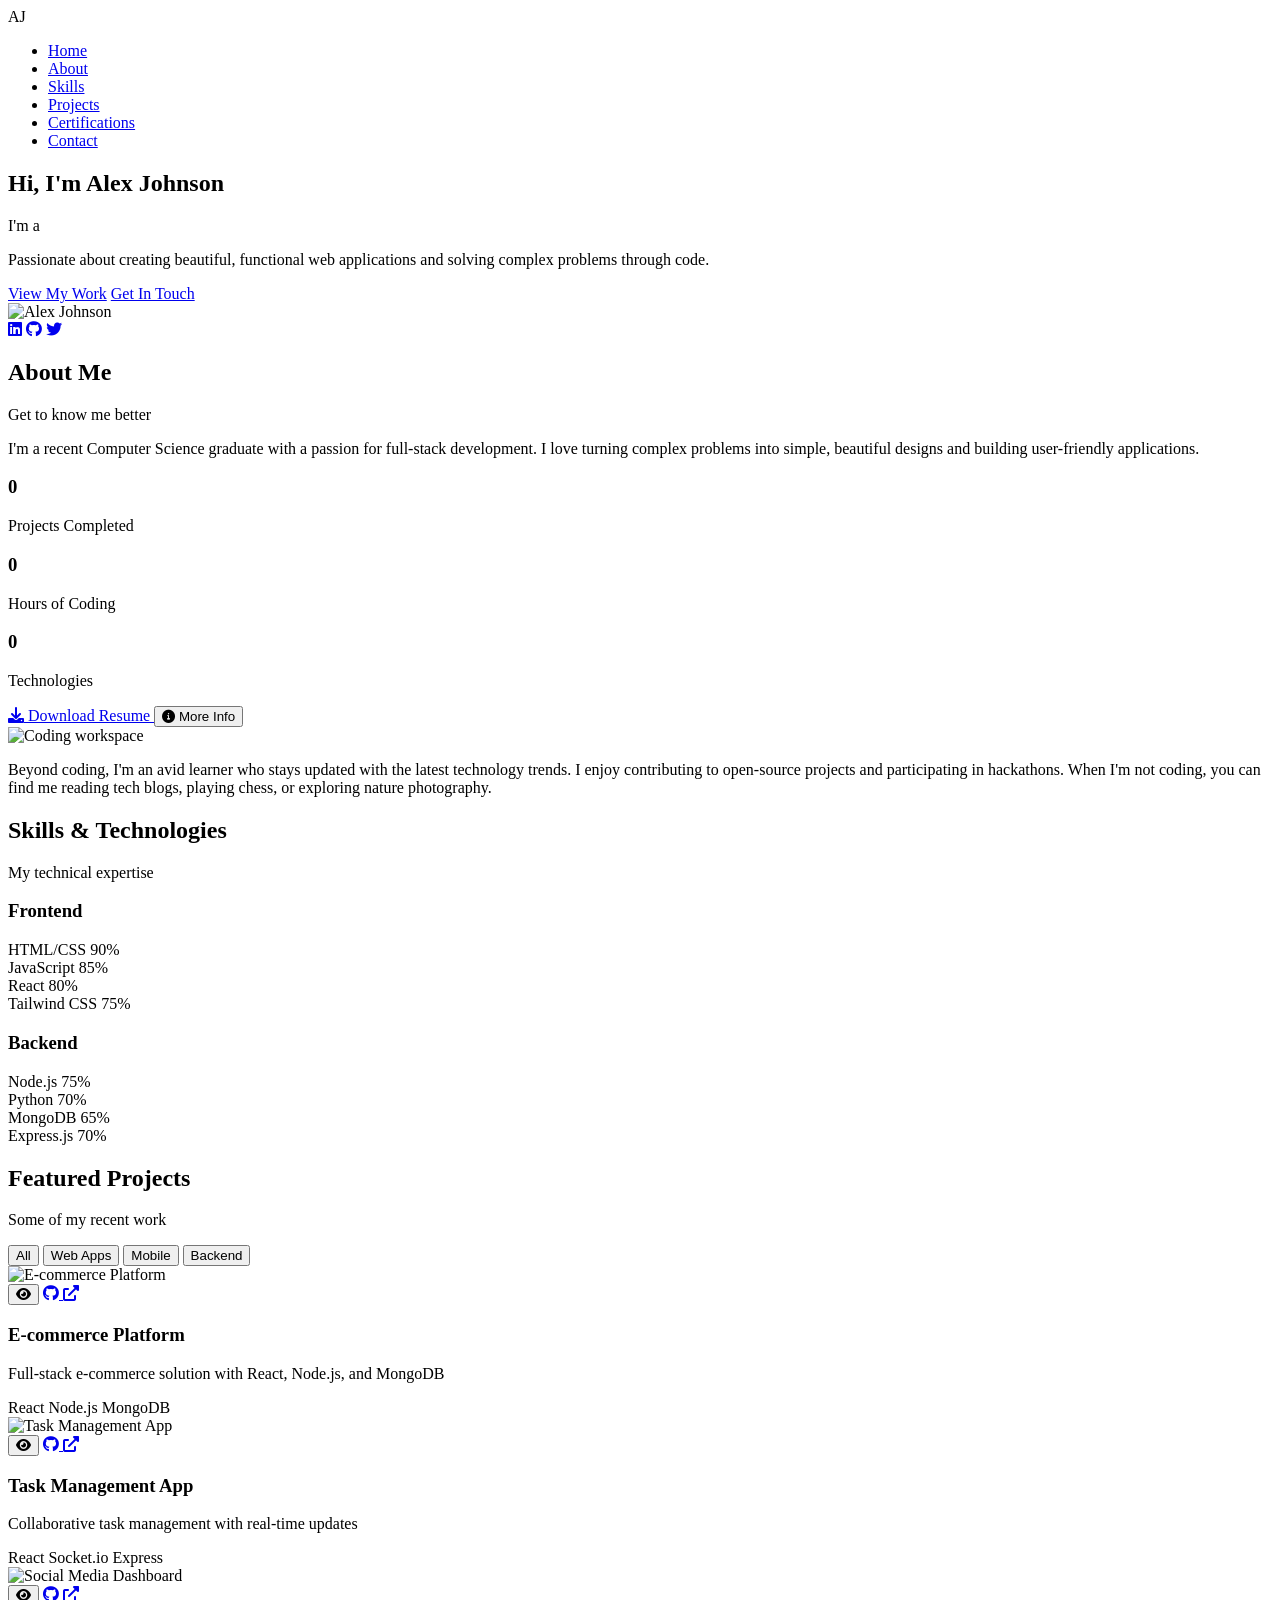
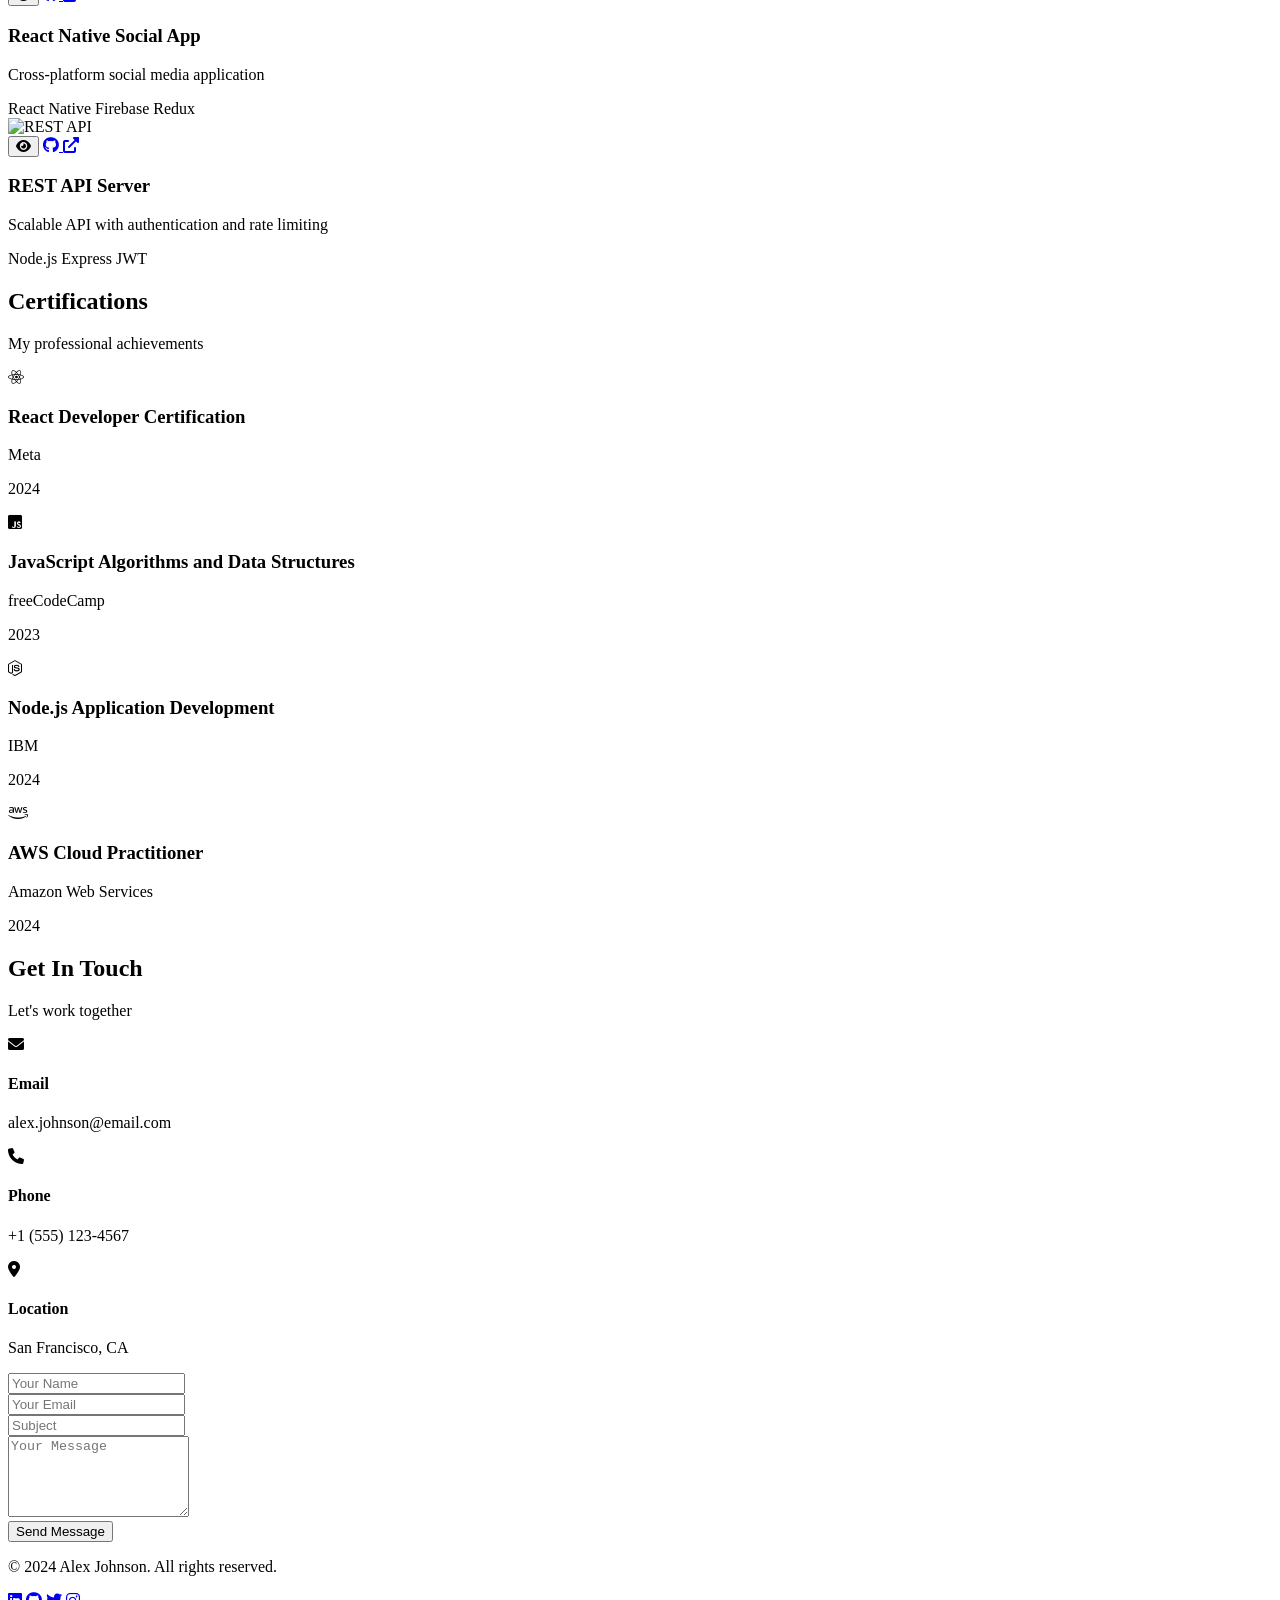
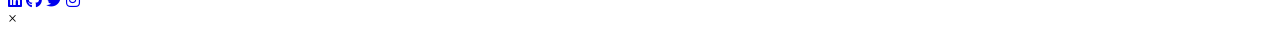
==== docs/index.html @ ce7f3ae5 "Add docs for GitHub Pages" ====
<!DOCTYPE html>
<html lang="en">
<head>
    <meta charset="UTF-8">
    <meta name="viewport" content="width=device-width, initial-scale=1.0">
    <title>Alex Johnson - Full Stack Developer</title>
    <link href="https://fonts.googleapis.com/css2?family=Inter:wght@300;400;500;600;700&display=swap" rel="stylesheet">
    <link rel="stylesheet" href="https://cdnjs.cloudflare.com/ajax/libs/font-awesome/6.0.0/css/all.min.css">
  <link rel="stylesheet" crossorigin href="/Portfolio-website/assets/index-CE_UqgOW.css">
</head>
<body>
    <!-- Navigation -->
    <nav class="navbar" id="navbar">
        <div class="nav-container">
            <div class="nav-logo">
                <span class="logo-text">AJ</span>
            </div>
            <ul class="nav-menu" id="nav-menu">
                <li class="nav-item"><a href="#home" class="nav-link">Home</a></li>
                <li class="nav-item"><a href="#about" class="nav-link">About</a></li>
                <li class="nav-item"><a href="#skills" class="nav-link">Skills</a></li>
                <li class="nav-item"><a href="#projects" class="nav-link">Projects</a></li>
                <li class="nav-item"><a href="#certifications" class="nav-link">Certifications</a></li>
                <li class="nav-item"><a href="#contact" class="nav-link">Contact</a></li>
            </ul>
            <div class="hamburger" id="hamburger">
                <span class="bar"></span>
                <span class="bar"></span>
                <span class="bar"></span>
            </div>
        </div>
    </nav>

    <!-- Floating Elements -->
    <div class="floating-element" id="floatingCircle1"></div>
    <div class="floating-element" id="floatingCircle2"></div>
    <div class="floating-element" id="floatingCircle3"></div>

    <!-- Background Particles -->
    <div class="particles" id="particles"></div>

    <!-- Hero Section -->
    <section id="home" class="hero">
        <div class="hero-content">
            <div class="hero-text">
                <h1 class="hero-title">
                    Hi, I'm <span class="highlight">Alex Johnson</span>
                </h1>
                <p class="hero-subtitle">
                    I'm a <span class="typed-text" id="typed-text"></span>
                </p>
                <p class="hero-description">
                    Passionate about creating beautiful, functional web applications and solving complex problems through code.
                </p>
                <div class="hero-buttons">
                    <a href="#projects" class="btn btn-primary">View My Work</a>
                    <a href="#contact" class="btn btn-secondary">Get In Touch</a>
                </div>
            </div>
            <div class="hero-image">
                <div class="profile-card">
                    <div class="profile-img">
                        <img src="https://images.pexels.com/photos/2379004/pexels-photo-2379004.jpeg?auto=compress&cs=tinysrgb&w=400" alt="Alex Johnson">
                    </div>
                    <div class="social-links">
                        <a href="#" class="social-link"><i class="fab fa-linkedin"></i></a>
                        <a href="#" class="social-link"><i class="fab fa-github"></i></a>
                        <a href="#" class="social-link"><i class="fab fa-twitter"></i></a>
                    </div>
                </div>
            </div>
        </div>
        <div class="scroll-indicator">
            <div class="scroll-arrow"></div>
        </div>
    </section>

    <!-- About Section -->
    <section id="about" class="about section">
        <div class="container">
            <div class="section-header">
                <h2 class="section-title">About Me</h2>
                <p class="section-subtitle">Get to know me better</p>
            </div>
            <div class="about-content">
                <div class="about-text">
                    <p class="about-description">
                        I'm a recent Computer Science graduate with a passion for full-stack development. 
                        I love turning complex problems into simple, beautiful designs and building user-friendly applications.
                    </p>
                    <div class="about-stats">
                        <div class="stat-item">
                            <h3 class="stat-number" data-target="15">0</h3>
                            <p class="stat-label">Projects Completed</p>
                        </div>
                        <div class="stat-item">
                            <h3 class="stat-number" data-target="500">0</h3>
                            <p class="stat-label">Hours of Coding</p>
                        </div>
                        <div class="stat-item">
                            <h3 class="stat-number" data-target="8">0</h3>
                            <p class="stat-label">Technologies</p>
                        </div>
                    </div>
                    <div class="about-actions">
                        <a href="resume.pdf" class="btn btn-primary" download>
                            <i class="fas fa-download"></i> Download Resume
                        </a>
                        <button class="btn btn-secondary" onclick="toggleBio()">
                            <i class="fas fa-info-circle"></i> More Info
                        </button>
                    </div>
                </div>
                <div class="about-image">
                    <div class="image-container">
                        <img src="https://images.pexels.com/photos/3183150/pexels-photo-3183150.jpeg?auto=compress&cs=tinysrgb&w=600" alt="Coding workspace">
                    </div>
                </div>
            </div>
            <div class="bio-toggle" id="bioToggle">
                <p>
                    Beyond coding, I'm an avid learner who stays updated with the latest technology trends. 
                    I enjoy contributing to open-source projects and participating in hackathons. 
                    When I'm not coding, you can find me reading tech blogs, playing chess, or exploring nature photography.
                </p>
            </div>
        </div>
    </section>

    <!-- Skills Section -->
    <section id="skills" class="skills section">
        <div class="container">
            <div class="section-header">
                <h2 class="section-title">Skills & Technologies</h2>
                <p class="section-subtitle">My technical expertise</p>
            </div>
            <div class="skills-content">
                <div class="skill-category">
                    <h3 class="category-title">Frontend</h3>
                    <div class="skills-grid">
                        <div class="skill-item">
                            <div class="skill-info">
                                <span class="skill-name">HTML/CSS</span>
                                <span class="skill-percentage">90%</span>
                            </div>
                            <div class="skill-bar">
                                <div class="skill-progress" data-width="90"></div>
                            </div>
                        </div>
                        <div class="skill-item">
                            <div class="skill-info">
                                <span class="skill-name">JavaScript</span>
                                <span class="skill-percentage">85%</span>
                            </div>
                            <div class="skill-bar">
                                <div class="skill-progress" data-width="85"></div>
                            </div>
                        </div>
                        <div class="skill-item">
                            <div class="skill-info">
                                <span class="skill-name">React</span>
                                <span class="skill-percentage">80%</span>
                            </div>
                            <div class="skill-bar">
                                <div class="skill-progress" data-width="80"></div>
                            </div>
                        </div>
                        <div class="skill-item">
                            <div class="skill-info">
                                <span class="skill-name">Tailwind CSS</span>
                                <span class="skill-percentage">75%</span>
                            </div>
                            <div class="skill-bar">
                                <div class="skill-progress" data-width="75"></div>
                            </div>
                        </div>
                    </div>
                </div>
                <div class="skill-category">
                    <h3 class="category-title">Backend</h3>
                    <div class="skills-grid">
                        <div class="skill-item">
                            <div class="skill-info">
                                <span class="skill-name">Node.js</span>
                                <span class="skill-percentage">75%</span>
                            </div>
                            <div class="skill-bar">
                                <div class="skill-progress" data-width="75"></div>
                            </div>
                        </div>
                        <div class="skill-item">
                            <div class="skill-info">
                                <span class="skill-name">Python</span>
                                <span class="skill-percentage">70%</span>
                            </div>
                            <div class="skill-bar">
                                <div class="skill-progress" data-width="70"></div>
                            </div>
                        </div>
                        <div class="skill-item">
                            <div class="skill-info">
                                <span class="skill-name">MongoDB</span>
                                <span class="skill-percentage">65%</span>
                            </div>
                            <div class="skill-bar">
                                <div class="skill-progress" data-width="65"></div>
                            </div>
                        </div>
                        <div class="skill-item">
                            <div class="skill-info">
                                <span class="skill-name">Express.js</span>
                                <span class="skill-percentage">70%</span>
                            </div>
                            <div class="skill-bar">
                                <div class="skill-progress" data-width="70"></div>
                            </div>
                        </div>
                    </div>
                </div>
            </div>
        </div>
    </section>

    <!-- Projects Section -->
    <section id="projects" class="projects section">
        <div class="container">
            <div class="section-header">
                <h2 class="section-title">Featured Projects</h2>
                <p class="section-subtitle">Some of my recent work</p>
            </div>
            <div class="projects-filter">
                <button class="filter-btn active" data-filter="all">All</button>
                <button class="filter-btn" data-filter="web">Web Apps</button>
                <button class="filter-btn" data-filter="mobile">Mobile</button>
                <button class="filter-btn" data-filter="backend">Backend</button>
            </div>
            <div class="projects-grid">
                <div class="project-card" data-category="web">
                    <div class="project-image">
                        <img src="https://images.pexels.com/photos/196644/pexels-photo-196644.jpeg?auto=compress&cs=tinysrgb&w=600" alt="E-commerce Platform">
                        <div class="project-overlay">
                            <button class="project-btn" onclick="openModal('project1')">
                                <i class="fas fa-eye"></i>
                            </button>
                            <a href="#" class="project-btn">
                                <i class="fab fa-github"></i>
                            </a>
                            <a href="#" class="project-btn">
                                <i class="fas fa-external-link-alt"></i>
                            </a>
                        </div>
                    </div>
                    <div class="project-info">
                        <h3 class="project-title">E-commerce Platform</h3>
                        <p class="project-description">Full-stack e-commerce solution with React, Node.js, and MongoDB</p>
                        <div class="project-tech">
                            <span class="tech-tag">React</span>
                            <span class="tech-tag">Node.js</span>
                            <span class="tech-tag">MongoDB</span>
                        </div>
                    </div>
                </div>
                
                <div class="project-card" data-category="web">
                    <div class="project-image">
                        <img src="https://images.pexels.com/photos/574071/pexels-photo-574071.jpeg?auto=compress&cs=tinysrgb&w=600" alt="Task Management App">
                        <div class="project-overlay">
                            <button class="project-btn" onclick="openModal('project2')">
                                <i class="fas fa-eye"></i>
                            </button>
                            <a href="#" class="project-btn">
                                <i class="fab fa-github"></i>
                            </a>
                            <a href="#" class="project-btn">
                                <i class="fas fa-external-link-alt"></i>
                            </a>
                        </div>
                    </div>
                    <div class="project-info">
                        <h3 class="project-title">Task Management App</h3>
                        <p class="project-description">Collaborative task management with real-time updates</p>
                        <div class="project-tech">
                            <span class="tech-tag">React</span>
                            <span class="tech-tag">Socket.io</span>
                            <span class="tech-tag">Express</span>
                        </div>
                    </div>
                </div>

                <div class="project-card" data-category="mobile">
                    <div class="project-image">
                        <img src="https://images.pexels.com/photos/147413/twitter-facebook-together-exchange-of-information-147413.jpeg?auto=compress&cs=tinysrgb&w=600" alt="Social Media Dashboard">
                        <div class="project-overlay">
                            <button class="project-btn" onclick="openModal('project3')">
                                <i class="fas fa-eye"></i>
                            </button>
                            <a href="#" class="project-btn">
                                <i class="fab fa-github"></i>
                            </a>
                            <a href="#" class="project-btn">
                                <i class="fas fa-external-link-alt"></i>
                            </a>
                        </div>
                    </div>
                    <div class="project-info">
                        <h3 class="project-title">React Native Social App</h3>
                        <p class="project-description">Cross-platform social media application</p>
                        <div class="project-tech">
                            <span class="tech-tag">React Native</span>
                            <span class="tech-tag">Firebase</span>
                            <span class="tech-tag">Redux</span>
                        </div>
                    </div>
                </div>

                <div class="project-card" data-category="backend">
                    <div class="project-image">
                        <img src="https://images.pexels.com/photos/1181675/pexels-photo-1181675.jpeg?auto=compress&cs=tinysrgb&w=600" alt="REST API">
                        <div class="project-overlay">
                            <button class="project-btn" onclick="openModal('project4')">
                                <i class="fas fa-eye"></i>
                            </button>
                            <a href="#" class="project-btn">
                                <i class="fab fa-github"></i>
                            </a>
                            <a href="#" class="project-btn">
                                <i class="fas fa-external-link-alt"></i>
                            </a>
                        </div>
                    </div>
                    <div class="project-info">
                        <h3 class="project-title">REST API Server</h3>
                        <p class="project-description">Scalable API with authentication and rate limiting</p>
                        <div class="project-tech">
                            <span class="tech-tag">Node.js</span>
                            <span class="tech-tag">Express</span>
                            <span class="tech-tag">JWT</span>
                        </div>
                    </div>
                </div>
            </div>
        </div>
    </section>

    <!-- Certifications Section -->
    <section id="certifications" class="certifications section">
        <div class="container">
            <div class="section-header">
                <h2 class="section-title">Certifications</h2>
                <p class="section-subtitle">My professional achievements</p>
            </div>
            <div class="certifications-grid">
                <div class="cert-card">
                    <div class="cert-icon">
                        <i class="fab fa-react"></i>
                    </div>
                    <div class="cert-info">
                        <h3 class="cert-title">React Developer Certification</h3>
                        <p class="cert-issuer">Meta</p>
                        <p class="cert-date">2024</p>
                    </div>
                </div>
                <div class="cert-card">
                    <div class="cert-icon">
                        <i class="fab fa-js-square"></i>
                    </div>
                    <div class="cert-info">
                        <h3 class="cert-title">JavaScript Algorithms and Data Structures</h3>
                        <p class="cert-issuer">freeCodeCamp</p>
                        <p class="cert-date">2023</p>
                    </div>
                </div>
                <div class="cert-card">
                    <div class="cert-icon">
                        <i class="fab fa-node-js"></i>
                    </div>
                    <div class="cert-info">
                        <h3 class="cert-title">Node.js Application Development</h3>
                        <p class="cert-issuer">IBM</p>
                        <p class="cert-date">2024</p>
                    </div>
                </div>
                <div class="cert-card">
                    <div class="cert-icon">
                        <i class="fab fa-aws"></i>
                    </div>
                    <div class="cert-info">
                        <h3 class="cert-title">AWS Cloud Practitioner</h3>
                        <p class="cert-issuer">Amazon Web Services</p>
                        <p class="cert-date">2024</p>
                    </div>
                </div>
            </div>
        </div>
    </section>

    <!-- Contact Section -->
    <section id="contact" class="contact section">
        <div class="container">
            <div class="section-header">
                <h2 class="section-title">Get In Touch</h2>
                <p class="section-subtitle">Let's work together</p>
            </div>
            <div class="contact-content">
                <div class="contact-info">
                    <div class="contact-item">
                        <div class="contact-icon">
                            <i class="fas fa-envelope"></i>
                        </div>
                        <div class="contact-details">
                            <h4>Email</h4>
                            <p>alex.johnson@email.com</p>
                        </div>
                    </div>
                    <div class="contact-item">
                        <div class="contact-icon">
                            <i class="fas fa-phone"></i>
                        </div>
                        <div class="contact-details">
                            <h4>Phone</h4>
                            <p>+1 (555) 123-4567</p>
                        </div>
                    </div>
                    <div class="contact-item">
                        <div class="contact-icon">
                            <i class="fas fa-map-marker-alt"></i>
                        </div>
                        <div class="contact-details">
                            <h4>Location</h4>
                            <p>San Francisco, CA</p>
                        </div>
                    </div>
                </div>
                <form class="contact-form" id="contactForm">
                    <div class="form-group">
                        <input type="text" id="name" name="name" placeholder="Your Name" required>
                        <span class="error-message" id="nameError"></span>
                    </div>
                    <div class="form-group">
                        <input type="email" id="email" name="email" placeholder="Your Email" required>
                        <span class="error-message" id="emailError"></span>
                    </div>
                    <div class="form-group">
                        <input type="text" id="subject" name="subject" placeholder="Subject" required>
                        <span class="error-message" id="subjectError"></span>
                    </div>
                    <div class="form-group">
                        <textarea id="message" name="message" placeholder="Your Message" rows="5" required></textarea>
                        <span class="error-message" id="messageError"></span>
                    </div>
                    <button type="submit" class="btn btn-primary submit-btn">
                        <span class="btn-text">Send Message</span>
                        <span class="btn-loader"></span>
                    </button>
                </form>
            </div>
        </div>
    </section>

    <!-- Footer -->
    <footer class="footer">
        <div class="container">
            <div class="footer-content">
                <div class="footer-text">
                    <p>&copy; 2024 Alex Johnson. All rights reserved.</p>
                </div>
                <div class="footer-social">
                    <a href="#" class="social-link"><i class="fab fa-linkedin"></i></a>
                    <a href="#" class="social-link"><i class="fab fa-github"></i></a>
                    <a href="#" class="social-link"><i class="fab fa-twitter"></i></a>
                    <a href="#" class="social-link"><i class="fab fa-instagram"></i></a>
                </div>
            </div>
        </div>
    </footer>

    <!-- Project Modals -->
    <div class="modal" id="projectModal">
        <div class="modal-content">
            <span class="modal-close" onclick="closeModal()">&times;</span>
            <div class="modal-body" id="modalBody">
                <!-- Modal content will be inserted here -->
            </div>
        </div>
    </div>

    <script src="script.js"></script>
</body>
</html>
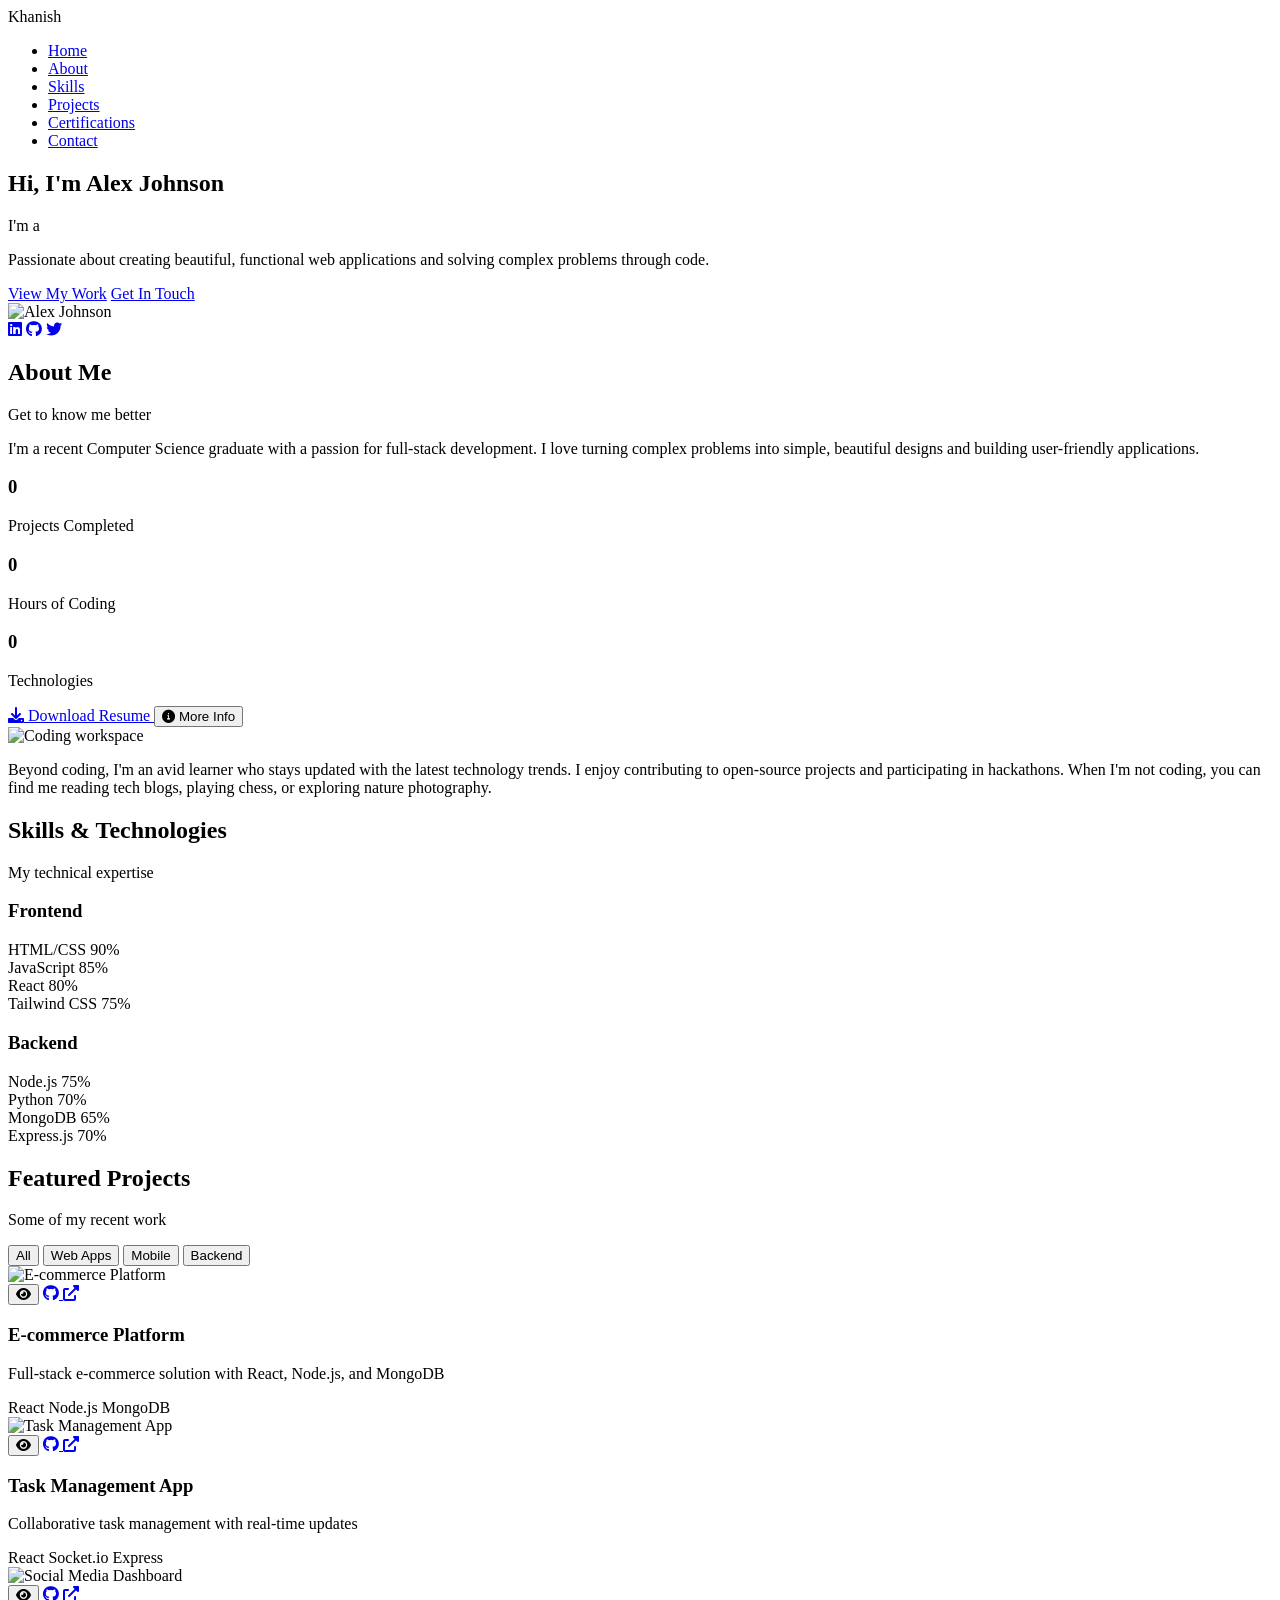
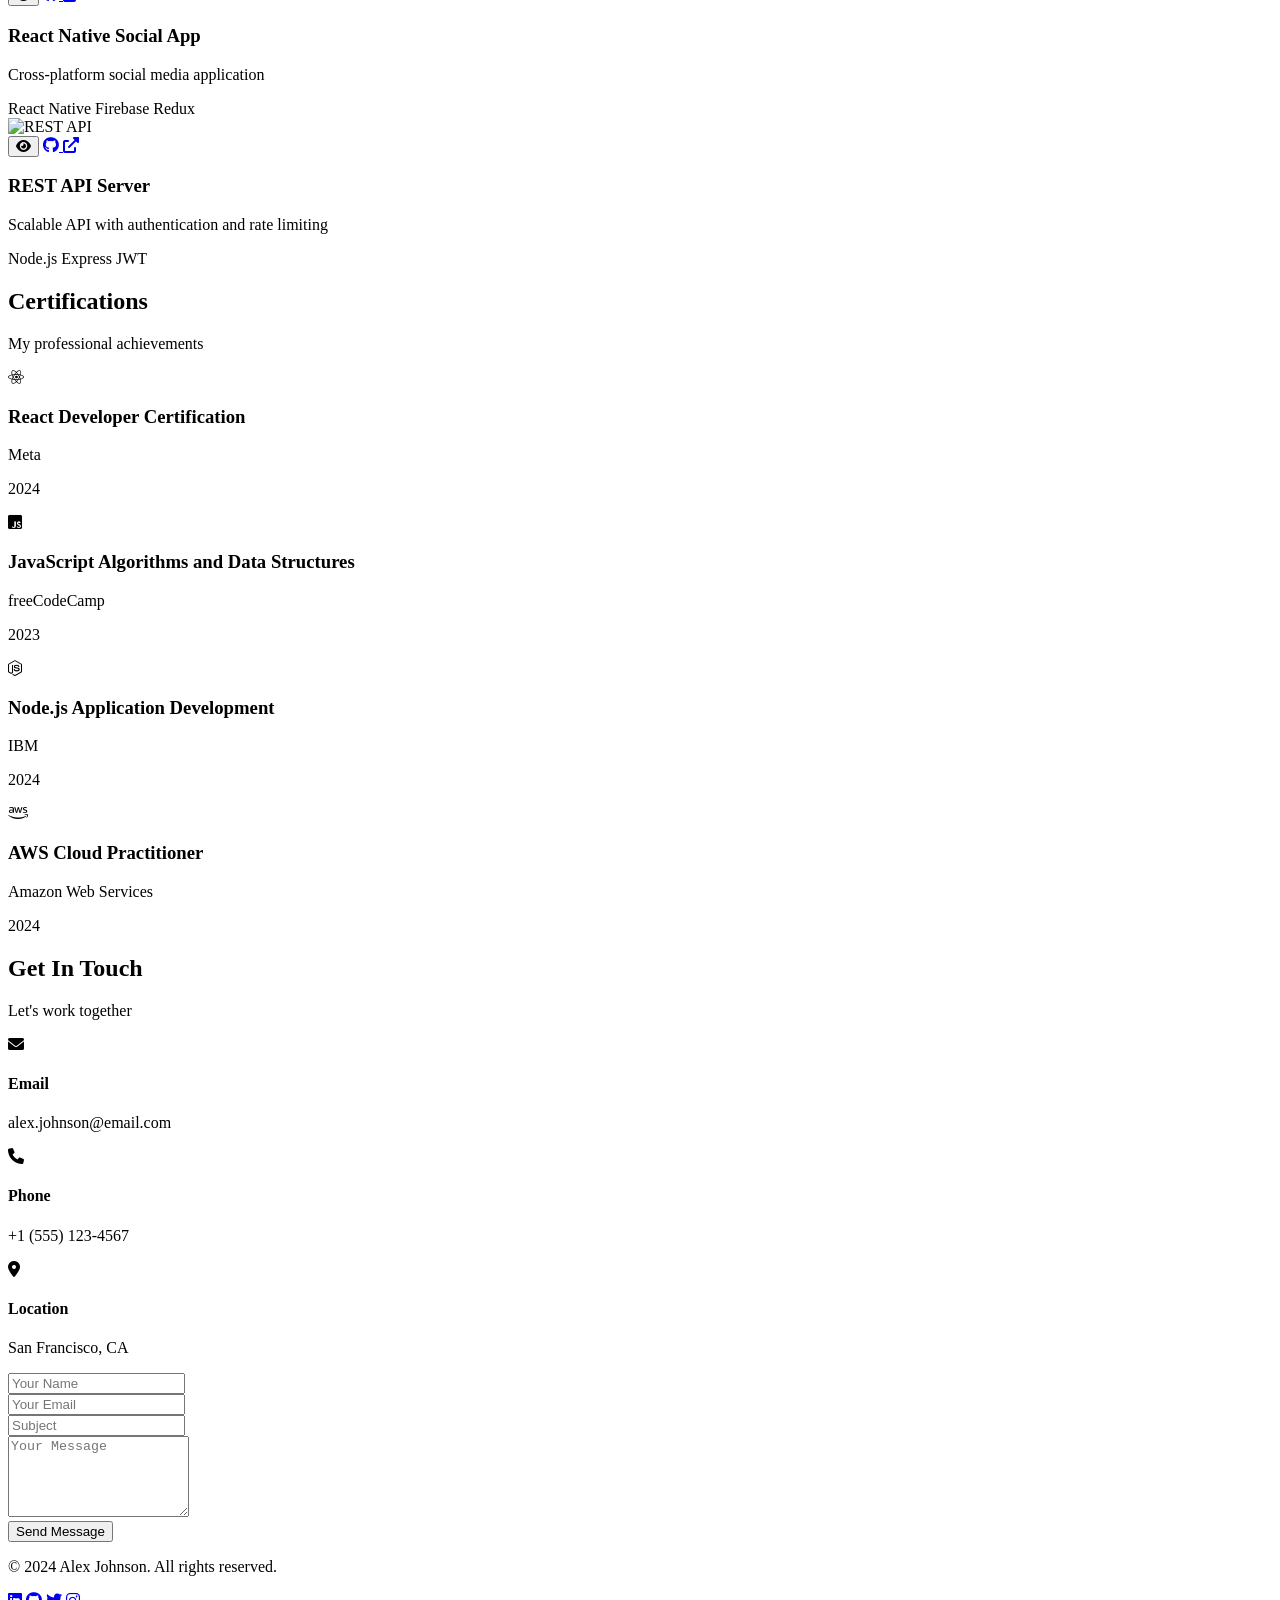
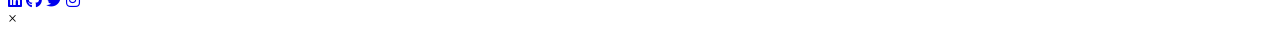
==== commit 38cbbdcb: "Update docs with latest build" ====
--- a/docs/index.html
+++ b/docs/index.html
@@ -3,7 +3,7 @@
 <head>
     <meta charset="UTF-8">
     <meta name="viewport" content="width=device-width, initial-scale=1.0">
-    <title>Alex Johnson - Full Stack Developer</title>
+    <title>khanish - Full Stack Developer</title>
     <link href="https://fonts.googleapis.com/css2?family=Inter:wght@300;400;500;600;700&display=swap" rel="stylesheet">
     <link rel="stylesheet" href="https://cdnjs.cloudflare.com/ajax/libs/font-awesome/6.0.0/css/all.min.css">
   <link rel="stylesheet" crossorigin href="/Portfolio-website/assets/index-CE_UqgOW.css">
@@ -13,7 +13,7 @@
     <nav class="navbar" id="navbar">
         <div class="nav-container">
             <div class="nav-logo">
-                <span class="logo-text">AJ</span>
+                <span class="logo-text">Khanish</span>
             </div>
             <ul class="nav-menu" id="nav-menu">
                 <li class="nav-item"><a href="#home" class="nav-link">Home</a></li>
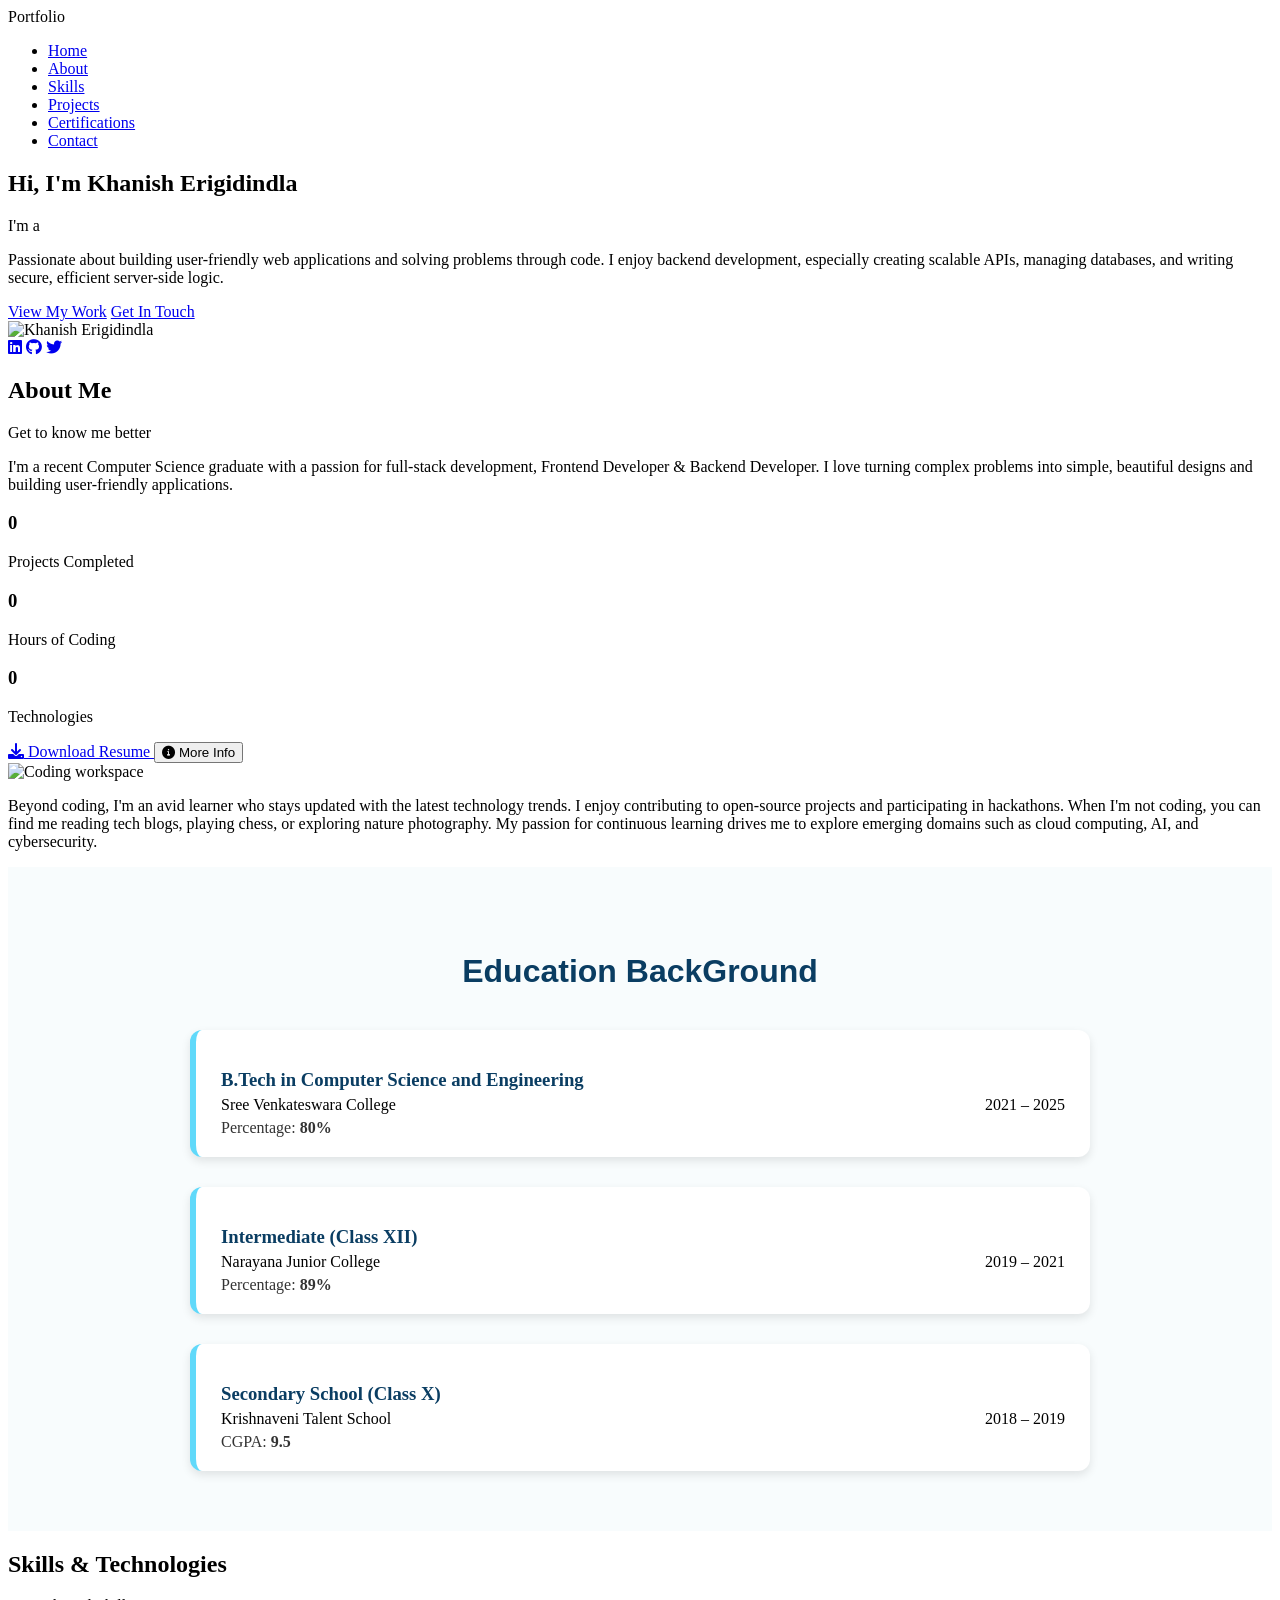
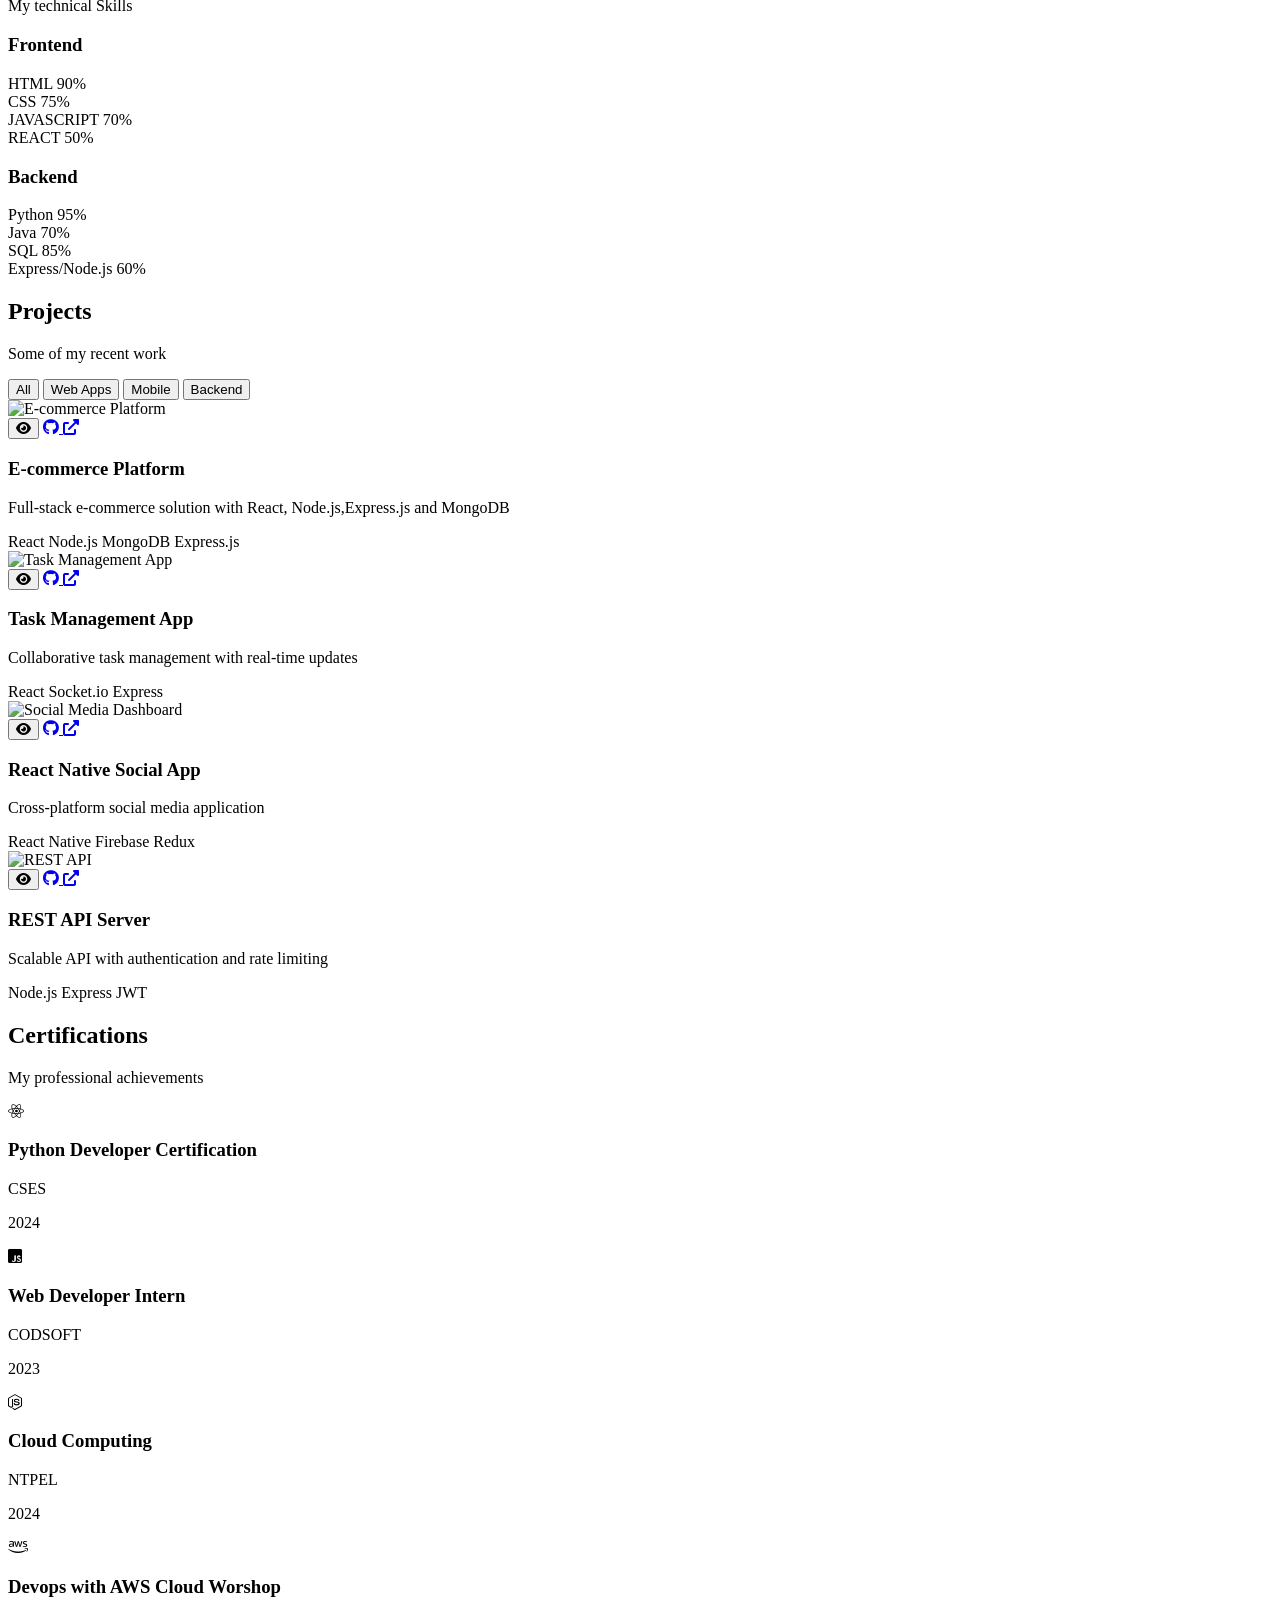
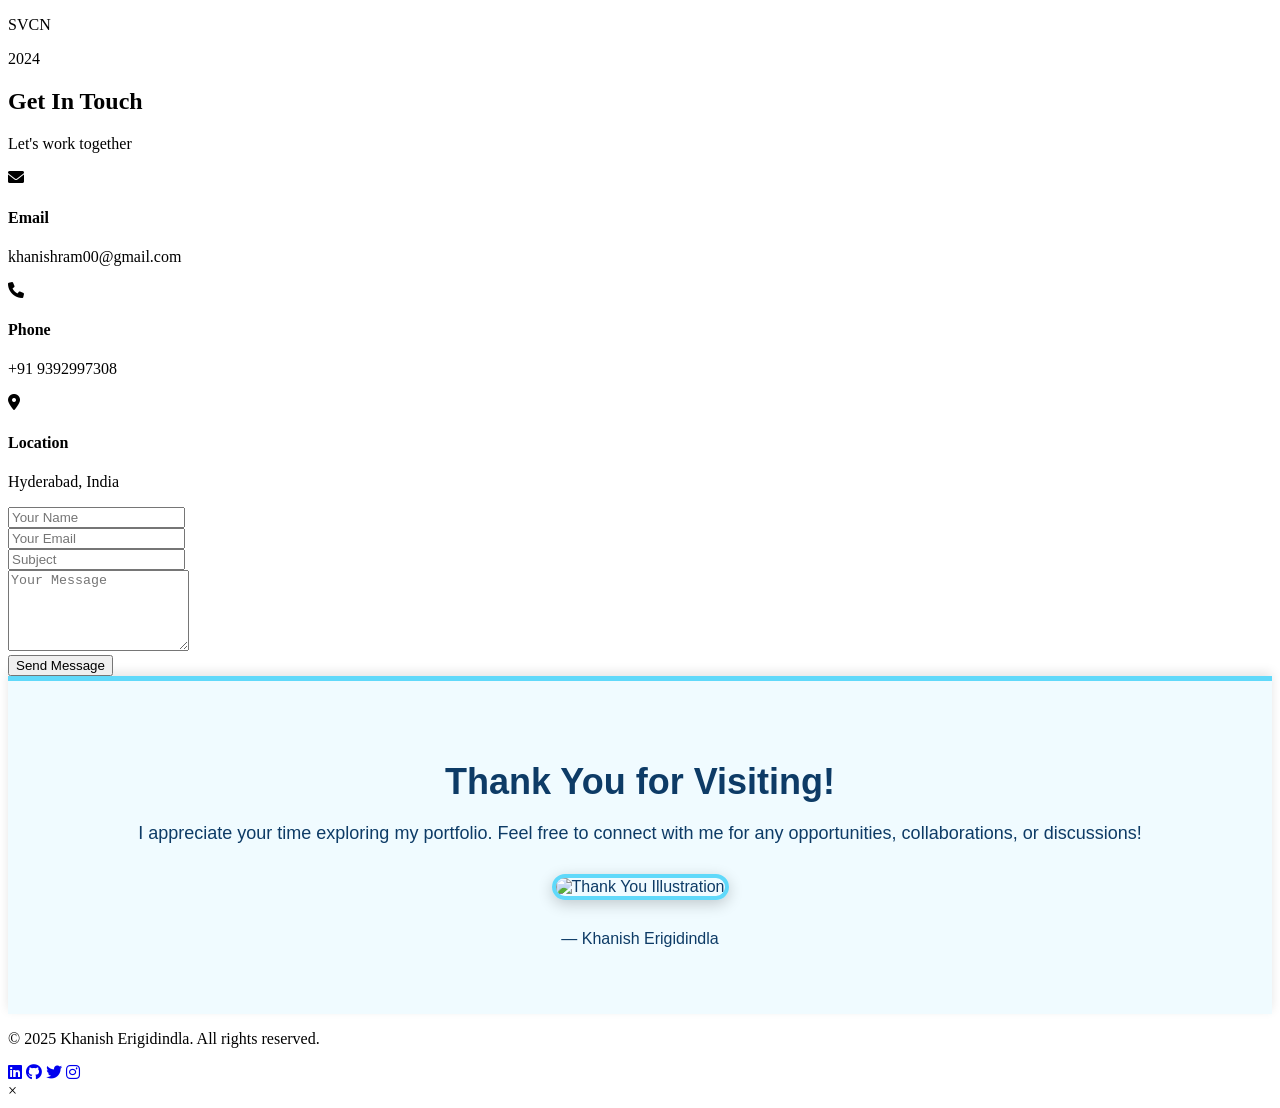
==== commit 385d255b: "Update docs with latest build" ====
--- a/docs/index.html
+++ b/docs/index.html
@@ -3,7 +3,7 @@
 <head>
     <meta charset="UTF-8">
     <meta name="viewport" content="width=device-width, initial-scale=1.0">
-    <title>khanish - Full Stack Developer</title>
+    <title>KHANISH - Full Stack Developer</title>
     <link href="https://fonts.googleapis.com/css2?family=Inter:wght@300;400;500;600;700&display=swap" rel="stylesheet">
     <link rel="stylesheet" href="https://cdnjs.cloudflare.com/ajax/libs/font-awesome/6.0.0/css/all.min.css">
   <link rel="stylesheet" crossorigin href="/Portfolio-website/assets/index-CE_UqgOW.css">
@@ -13,7 +13,7 @@
     <nav class="navbar" id="navbar">
         <div class="nav-container">
             <div class="nav-logo">
-                <span class="logo-text">Khanish</span>
+                <span class="logo-text">Portfolio</span>
             </div>
             <ul class="nav-menu" id="nav-menu">
                 <li class="nav-item"><a href="#home" class="nav-link">Home</a></li>
@@ -44,14 +44,16 @@
         <div class="hero-content">
             <div class="hero-text">
                 <h1 class="hero-title">
-                    Hi, I'm <span class="highlight">Alex Johnson</span>
+                    Hi, I'm <span class="highlight">Khanish Erigidindla</span>
                 </h1>
                 <p class="hero-subtitle">
                     I'm a <span class="typed-text" id="typed-text"></span>
                 </p>
                 <p class="hero-description">
-                    Passionate about creating beautiful, functional web applications and solving complex problems through code.
+                    
+                    Passionate about building user-friendly web applications and solving problems through code. I enjoy backend development, especially creating scalable APIs, managing databases, and writing secure, efficient server-side logic.
                 </p>
+
                 <div class="hero-buttons">
                     <a href="#projects" class="btn btn-primary">View My Work</a>
                     <a href="#contact" class="btn btn-secondary">Get In Touch</a>
@@ -60,11 +62,11 @@
             <div class="hero-image">
                 <div class="profile-card">
                     <div class="profile-img">
-                        <img src="https://images.pexels.com/photos/2379004/pexels-photo-2379004.jpeg?auto=compress&cs=tinysrgb&w=400" alt="Alex Johnson">
+                        <img src="/Portfolio-website/assets/Dp%20pic-DQRO30Ij.jpg" alt="Khanish Erigidindla">
                     </div>
                     <div class="social-links">
-                        <a href="#" class="social-link"><i class="fab fa-linkedin"></i></a>
-                        <a href="#" class="social-link"><i class="fab fa-github"></i></a>
+                        <a href="https://www.linkedin.com/in/khanish-erigidindla-00a327328/" class="social-link"><i class="fab fa-linkedin"></i></a>
+                        <a href="https://github.com/khanisherigidindla" class="social-link"><i class="fab fa-github"></i></a>
                         <a href="#" class="social-link"><i class="fab fa-twitter"></i></a>
                     </div>
                 </div>
@@ -85,16 +87,16 @@
             <div class="about-content">
                 <div class="about-text">
                     <p class="about-description">
-                        I'm a recent Computer Science graduate with a passion for full-stack development. 
+                        I'm a recent Computer Science graduate with a passion for full-stack development, Frontend Developer & Backend Developer. 
                         I love turning complex problems into simple, beautiful designs and building user-friendly applications.
                     </p>
                     <div class="about-stats">
                         <div class="stat-item">
-                            <h3 class="stat-number" data-target="15">0</h3>
+                            <h3 class="stat-number" data-target="04">0</h3>
                             <p class="stat-label">Projects Completed</p>
                         </div>
                         <div class="stat-item">
-                            <h3 class="stat-number" data-target="500">0</h3>
+                            <h3 class="stat-number" data-target="24hr">0</h3>
                             <p class="stat-label">Hours of Coding</p>
                         </div>
                         <div class="stat-item">
@@ -103,7 +105,7 @@
                         </div>
                     </div>
                     <div class="about-actions">
-                        <a href="resume.pdf" class="btn btn-primary" download>
+                        <a href="KHANISH_RESUME___Fresher_2025.pdf" class="btn btn-primary" download>
                             <i class="fas fa-download"></i> Download Resume
                         </a>
                         <button class="btn btn-secondary" onclick="toggleBio()">
@@ -122,17 +124,76 @@
                     Beyond coding, I'm an avid learner who stays updated with the latest technology trends. 
                     I enjoy contributing to open-source projects and participating in hackathons. 
                     When I'm not coding, you can find me reading tech blogs, playing chess, or exploring nature photography.
+                    My passion for continuous learning drives me to explore emerging domains such as cloud computing, AI, and cybersecurity.
                 </p>
             </div>
         </div>
     </section>
+<!-- Education Section -->
+<section id="education" style="padding: 60px 20px; background-color: #f8fcfd;">
+  <h2 style="
+    font-size: 32px;
+    text-align: center;
+    color: #0a3d62;
+    margin-bottom: 40px;
+    font-weight: 700;
+    font-family: 'Segoe UI', Tahoma, Geneva, Verdana, sans-serif;
+  ">
+    Education BackGround
+  </h2>
+
+  <div style="max-width: 900px; margin: 0 auto;">
+    <!-- Education Card 1 -->
+    <div style="
+      background-color: #ffffff;
+      border-left: 6px solid #60d9fa;
+      box-shadow: 0 4px 10px rgba(0, 0, 0, 0.1);
+      border-radius: 12px;
+      padding: 20px 25px;
+      margin-bottom: 30px;
+    ">
+      <h3 style="margin-bottom: 5px; color: #0a3d62;">B.Tech in Computer Science and Engineering</h3>
+      <p style="margin: 5px 0; font-weight: 500;">Sree Venkateswara College <span style="float: right;">2021 – 2025</span></p>
+      <p style="margin: 0; color: #333;">Percentage: <strong>80%</strong></p>
+    </div>
+
+    <!-- Education Card 2 -->
+    <div style="
+      background-color: #ffffff;
+      border-left: 6px solid #60d9fa;
+      box-shadow: 0 4px 10px rgba(0, 0, 0, 0.1);
+      border-radius: 12px;
+      padding: 20px 25px;
+      margin-bottom: 30px;
+    ">
+      <h3 style="margin-bottom: 5px; color: #0a3d62;">Intermediate (Class XII)</h3>
+      <p style="margin: 5px 0; font-weight: 500;">Narayana Junior College <span style="float: right;">2019 – 2021</span></p>
+      <p style="margin: 0; color: #333;">Percentage: <strong>89%</strong></p>
+    </div>
+
+    <!-- Education Card 3 -->
+    <div style="
+      background-color: #ffffff;
+      border-left: 6px solid #60d9fa;
+      box-shadow: 0 4px 10px rgba(0, 0, 0, 0.1);
+      border-radius: 12px;
+      padding: 20px 25px;
+    ">
+      <h3 style="margin-bottom: 5px; color: #0a3d62;">Secondary School (Class X)</h3>
+      <p style="margin: 5px 0; font-weight: 500;">Krishnaveni Talent School <span style="float: right;">2018 – 2019</span></p>
+      <p style="margin: 0; color: #333;">CGPA: <strong>9.5</strong></p>
+    </div>
+  </div>
+</section>
+
+
 
     <!-- Skills Section -->
     <section id="skills" class="skills section">
         <div class="container">
             <div class="section-header">
                 <h2 class="section-title">Skills & Technologies</h2>
-                <p class="section-subtitle">My technical expertise</p>
+                <p class="section-subtitle">My technical Skills</p>
             </div>
             <div class="skills-content">
                 <div class="skill-category">
@@ -140,7 +201,7 @@
                     <div class="skills-grid">
                         <div class="skill-item">
                             <div class="skill-info">
-                                <span class="skill-name">HTML/CSS</span>
+                                <span class="skill-name">HTML</span>
                                 <span class="skill-percentage">90%</span>
                             </div>
                             <div class="skill-bar">
@@ -149,8 +210,8 @@
                         </div>
                         <div class="skill-item">
                             <div class="skill-info">
-                                <span class="skill-name">JavaScript</span>
-                                <span class="skill-percentage">85%</span>
+                                <span class="skill-name">CSS</span>
+                                <span class="skill-percentage">75%</span>
                             </div>
                             <div class="skill-bar">
                                 <div class="skill-progress" data-width="85"></div>
@@ -158,8 +219,8 @@
                         </div>
                         <div class="skill-item">
                             <div class="skill-info">
-                                <span class="skill-name">React</span>
-                                <span class="skill-percentage">80%</span>
+                                <span class="skill-name">JAVASCRIPT</span>
+                                <span class="skill-percentage">70%</span>
                             </div>
                             <div class="skill-bar">
                                 <div class="skill-progress" data-width="80"></div>
@@ -167,8 +228,8 @@
                         </div>
                         <div class="skill-item">
                             <div class="skill-info">
-                                <span class="skill-name">Tailwind CSS</span>
-                                <span class="skill-percentage">75%</span>
+                                <span class="skill-name">REACT</span>
+                                <span class="skill-percentage">50%</span>
                             </div>
                             <div class="skill-bar">
                                 <div class="skill-progress" data-width="75"></div>
@@ -181,8 +242,8 @@
                     <div class="skills-grid">
                         <div class="skill-item">
                             <div class="skill-info">
-                                <span class="skill-name">Node.js</span>
-                                <span class="skill-percentage">75%</span>
+                                <span class="skill-name">Python</span>
+                                <span class="skill-percentage">95%</span>
                             </div>
                             <div class="skill-bar">
                                 <div class="skill-progress" data-width="75"></div>
@@ -190,7 +251,7 @@
                         </div>
                         <div class="skill-item">
                             <div class="skill-info">
-                                <span class="skill-name">Python</span>
+                                <span class="skill-name">Java</span>
                                 <span class="skill-percentage">70%</span>
                             </div>
                             <div class="skill-bar">
@@ -199,8 +260,8 @@
                         </div>
                         <div class="skill-item">
                             <div class="skill-info">
-                                <span class="skill-name">MongoDB</span>
-                                <span class="skill-percentage">65%</span>
+                                <span class="skill-name">SQL</span>
+                                <span class="skill-percentage">85%</span>
                             </div>
                             <div class="skill-bar">
                                 <div class="skill-progress" data-width="65"></div>
@@ -208,8 +269,8 @@
                         </div>
                         <div class="skill-item">
                             <div class="skill-info">
-                                <span class="skill-name">Express.js</span>
-                                <span class="skill-percentage">70%</span>
+                                <span class="skill-name">Express/Node.js</span>
+                                <span class="skill-percentage">60%</span>
                             </div>
                             <div class="skill-bar">
                                 <div class="skill-progress" data-width="70"></div>
@@ -225,7 +286,7 @@
     <section id="projects" class="projects section">
         <div class="container">
             <div class="section-header">
-                <h2 class="section-title">Featured Projects</h2>
+                <h2 class="section-title"> Projects</h2>
                 <p class="section-subtitle">Some of my recent work</p>
             </div>
             <div class="projects-filter">
@@ -252,11 +313,12 @@
                     </div>
                     <div class="project-info">
                         <h3 class="project-title">E-commerce Platform</h3>
-                        <p class="project-description">Full-stack e-commerce solution with React, Node.js, and MongoDB</p>
+                        <p class="project-description">Full-stack e-commerce solution with React, Node.js,Express.js and MongoDB</p>
                         <div class="project-tech">
                             <span class="tech-tag">React</span>
                             <span class="tech-tag">Node.js</span>
                             <span class="tech-tag">MongoDB</span>
+                            <span class="tech-tag">Express.js</span>
                         </div>
                     </div>
                 </div>
@@ -349,14 +411,14 @@
                 <h2 class="section-title">Certifications</h2>
                 <p class="section-subtitle">My professional achievements</p>
             </div>
-            <div class="certifications-grid">
+            <d class="certifications-grid">
                 <div class="cert-card">
                     <div class="cert-icon">
                         <i class="fab fa-react"></i>
                     </div>
                     <div class="cert-info">
-                        <h3 class="cert-title">React Developer Certification</h3>
-                        <p class="cert-issuer">Meta</p>
+                        <h3 class="cert-title">Python Developer Certification</h3>
+                        <p class="cert-issuer">CSES</p>
                         <p class="cert-date">2024</p>
                     </div>
                 </div>
@@ -365,8 +427,8 @@
                         <i class="fab fa-js-square"></i>
                     </div>
                     <div class="cert-info">
-                        <h3 class="cert-title">JavaScript Algorithms and Data Structures</h3>
-                        <p class="cert-issuer">freeCodeCamp</p>
+                        <h3 class="cert-title">Web Developer Intern</h3>
+                        <p class="cert-issuer">CODSOFT</p>
                         <p class="cert-date">2023</p>
                     </div>
                 </div>
@@ -375,20 +437,34 @@
                         <i class="fab fa-node-js"></i>
                     </div>
                     <div class="cert-info">
-                        <h3 class="cert-title">Node.js Application Development</h3>
-                        <p class="cert-issuer">IBM</p>
+                        <h3 class="cert-title">Cloud Computing</h3>
+                        <p class="cert-issuer">NTPEL</p>
                         <p class="cert-date">2024</p>
                     </div>
                 </div>
-                <div class="cert-card">
-                    <div class="cert-icon">
-                        <i class="fab fa-aws"></i>
-                    </div>
-                    <div class="cert-info">
-                        <h3 class="cert-title">AWS Cloud Practitioner</h3>
-                        <p class="cert-issuer">Amazon Web Services</p>
-                        <p class="cert-date">2024</p>
-                    </div>
+                <class="cert-card">
+                    
+                    <div class="cert-card">
+                        <div class="cert-icon">
+                            <i class="fab fa-aws"></i>
+                        </div>
+                        <div class="cert-info">
+                            <h3 class="cert-title">Devops with AWS Cloud Worshop</h3>
+                            <p class="cert-issuer">SVCN</p>
+                            <p class="cert-date">2024</p>
+                        </div>
+                    </div>
+                   
+                    
+                    
+                    
+                        
+
+                    
+                        
+                    </div>
+                    
+                        
                 </div>
             </div>
         </div>
@@ -409,7 +485,7 @@
                         </div>
                         <div class="contact-details">
                             <h4>Email</h4>
-                            <p>alex.johnson@email.com</p>
+                            <p>khanishram00@gmail.com</p>
                         </div>
                     </div>
                     <div class="contact-item">
@@ -418,7 +494,7 @@
                         </div>
                         <div class="contact-details">
                             <h4>Phone</h4>
-                            <p>+1 (555) 123-4567</p>
+                            <p>+91 9392997308 </p>
                         </div>
                     </div>
                     <div class="contact-item">
@@ -427,7 +503,7 @@
                         </div>
                         <div class="contact-details">
                             <h4>Location</h4>
-                            <p>San Francisco, CA</p>
+                            <p>Hyderabad, India</p>
                         </div>
                     </div>
                 </div>
@@ -456,20 +532,62 @@
             </div>
         </div>
     </section>
-
+<!---->
+
+<!-- Thank You Section -->
+<section id="thank-you" style="
+    background-color: #f0fbff;
+    padding: 50px 20px;
+    text-align: center;
+    color: #0d3b66;
+    font-family: 'Segoe UI', Tahoma, Geneva, Verdana, sans-serif;
+    border-top: 5px solid #60d9fa;
+    box-shadow: 0 -4px 10px rgba(0, 0, 0, 0.1);
+">
+  <h2 style="font-size: 36px; margin-bottom: 20px; color: #0d3b66;">
+    Thank You for Visiting!
+  </h2>
+  <p style="font-size: 18px; margin-bottom: 30px;">
+    I appreciate your time exploring my portfolio. Feel free to connect with me for any opportunities, collaborations, or discussions!
+  </p>
+
+  <img id="thank-you-image" src="/Portfolio-website/assets/Thank%20You-CGXXosqJ.png" 
+       alt="Thank You Illustration" 
+       style="max-width: 400px; width: 100%; border-radius: 20px; box-shadow: 0 4px 15px rgba(0, 0, 0, 0.2); border: 4px solid #60d9fa; transition: transform 0.5s ease;" />
+
+  <p style="margin-top: 30px; font-size: 16px;">
+    — Khanish Erigidindla
+  </p>
+</section>
+
+<script>
+  // Add hover zoom animation to the thank you image
+  const img = document.getElementById('thank-you-image');
+  img.addEventListener('mouseover', () => {
+    img.style.transform = 'scale(1.05)';
+  });
+  img.addEventListener('mouseout', () => {
+    img.style.transform = 'scale(1)';
+  });
+</script>
+
+
+
+
+<!---->
     <!-- Footer -->
     <footer class="footer">
         <div class="container">
             <div class="footer-content">
-                <div class="footer-text">
-                    <p>&copy; 2024 Alex Johnson. All rights reserved.</p>
-                </div>
-                <div class="footer-social">
-                    <a href="#" class="social-link"><i class="fab fa-linkedin"></i></a>
-                    <a href="#" class="social-link"><i class="fab fa-github"></i></a>
-                    <a href="#" class="social-link"><i class="fab fa-twitter"></i></a>
-                    <a href="#" class="social-link"><i class="fab fa-instagram"></i></a>
-                </div>
+            <div class="footer-text">
+                <p>&copy; 2025 Khanish Erigidindla. All rights reserved.</p>
+            </div>
+            <div class="footer-social">
+                <a href="https://www.linkedin.com/in/khanish-erigidindla-00a327328/https://www.linkedin.com/in/khanish-erigidindla-00a327328/" class="social-link" target="_blank" rel="noopener"><i class="fab fa-linkedin"></i></a>
+                <a href="https://github.com/khanisherigidindla" class="social-link" target="_blank" rel="noopener"><i class="fab fa-github"></i></a>
+                <a href="https://twitter.com/" class="social-link" target="_blank" rel="noopener"><i class="fab fa-twitter"></i></a>
+                <a href="https://www.instagram.com/vip_khanish_ram/" class="social-link" target="_blank" rel="noopener"><i class="fab fa-instagram"></i></a>
+            </div>
             </div>
         </div>
     </footer>
